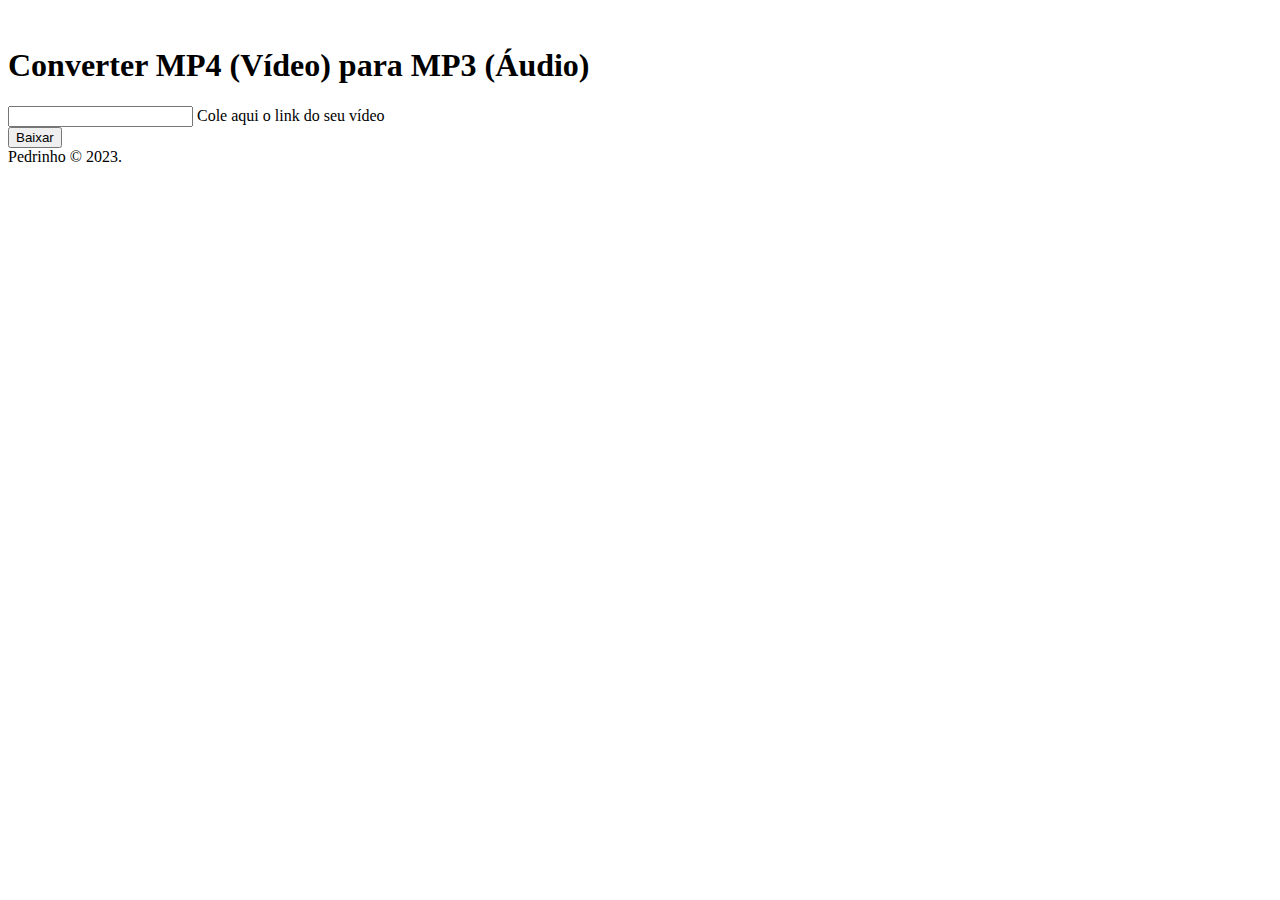
==== index.html @ f380a6d3 "Rename index.hmtl to index.html" ====
<!DOCTYPE html>
<html lang="en">
<head>
    <meta charset="UTF-8">
    <meta http-equiv="X-UA-Compatible" content="IE=edge">
    <meta name="viewport" content="width=device-width, initial-scale=1.0">
    <title>Conversor</title>
    <link rel="stylesheet" href="style.css">
    <script src="CloudConverter/script.js" type="module" defer></script>
</head>
<body>
    <header>
        <img src="https://upload.wikimedia.org/wikipedia/commons/thumb/2/25/Instituto_Federal_do_Paran%C3%A1_-_Marca_Vertical_2015.svg/1200px-Instituto_Federal_do_Paran%C3%A1_-_Marca_Vertical_2015.svg.png" alt="">
    </header>
    <main class="container">
        <h1 class="title">Converter MP4 (Vídeo) para MP3 (Áudio)</h1>
        <div class="row">
            <div class="inputbox">
                <input type="text" id="url" required>
                <label for="url">Cole aqui o link do seu vídeo</label>
            </div>
        </div>
        <div class="row">
            <button>Baixar</button>
        </div>
    </main>
    <footer>
        Pedrinho &#169 2023.
    </footer>
</body>
</html>
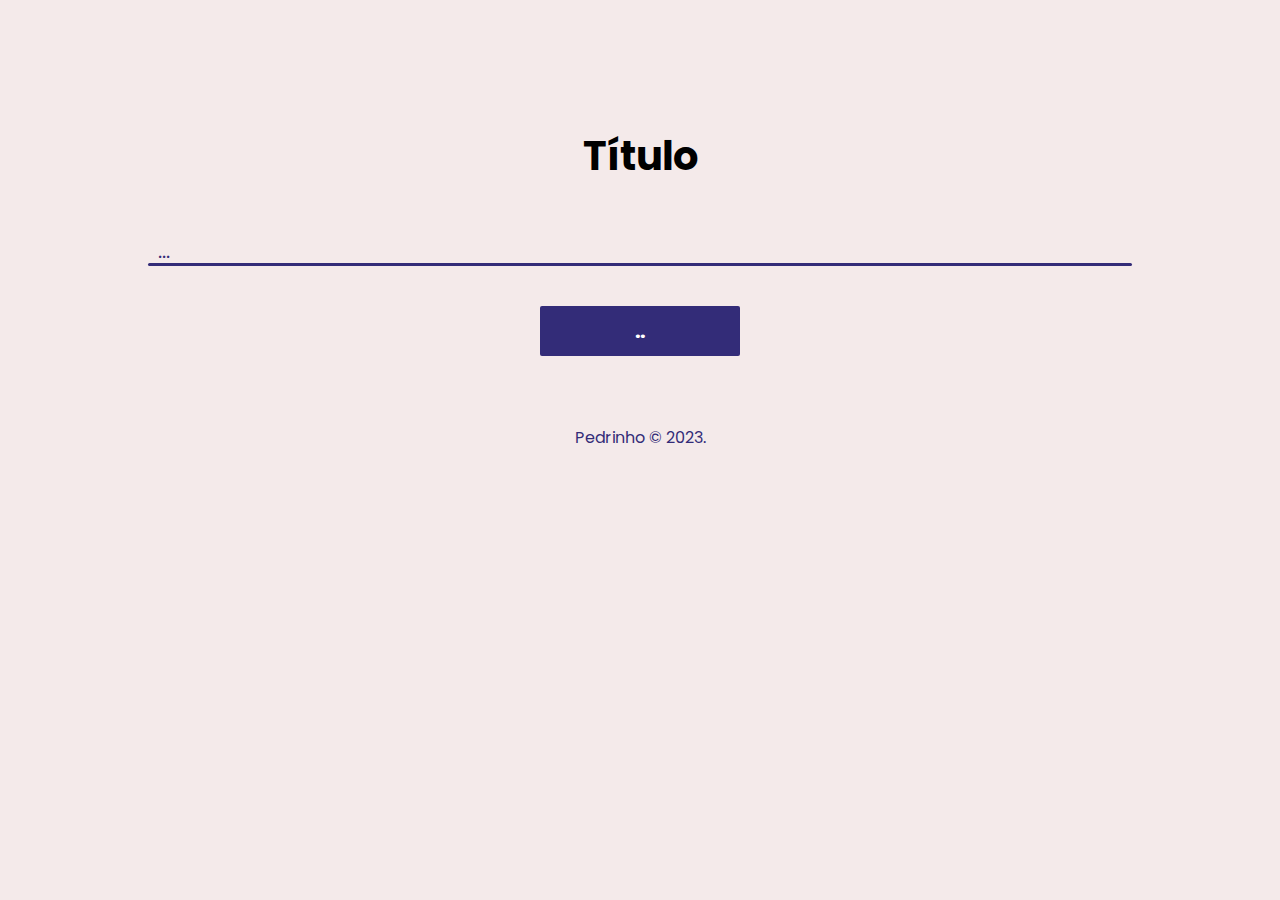
==== commit 6e941284: "Update index.html" ====
--- a/index.html
+++ b/index.html
@@ -4,7 +4,7 @@
     <meta charset="UTF-8">
     <meta http-equiv="X-UA-Compatible" content="IE=edge">
     <meta name="viewport" content="width=device-width, initial-scale=1.0">
-    <title>Conversor</title>
+    <title>...</title>
     <link rel="stylesheet" href="style.css">
     <script src="CloudConverter/script.js" type="module" defer></script>
 </head>
@@ -13,15 +13,15 @@
         <img src="https://upload.wikimedia.org/wikipedia/commons/thumb/2/25/Instituto_Federal_do_Paran%C3%A1_-_Marca_Vertical_2015.svg/1200px-Instituto_Federal_do_Paran%C3%A1_-_Marca_Vertical_2015.svg.png" alt="">
     </header>
     <main class="container">
-        <h1 class="title">Converter MP4 (Vídeo) para MP3 (Áudio)</h1>
+        <h1 class="title">Título</h1>
         <div class="row">
             <div class="inputbox">
                 <input type="text" id="url" required>
-                <label for="url">Cole aqui o link do seu vídeo</label>
+                <label for="url">...</label>
             </div>
         </div>
         <div class="row">
-            <button>Baixar</button>
+            <button>..</button>
         </div>
     </main>
     <footer>
--- a/style.css
+++ b/style.css
@@ -0,0 +1,117 @@
+@import url('https://fonts.googleapis.com/css2?family=Poppins&display=swap');
+
+* {
+    font-family: 'Poppins', sans-serif;
+    margin: 0;
+    padding: 0;
+    box-sizing:  border-box;
+}
+
+:root{
+    --bg-color: rgb(244, 234, 234);
+    --primary-color: rgb(51, 44, 120);
+}
+
+header{
+    margin-top: 2rem;
+}
+
+header img {
+    width: 25rem;
+}
+
+body{
+    display: flex;
+    flex-direction: column;
+    align-items: center;
+    justify-content: center;
+    min-height: 50vh;
+    background-color: var(--bg-color);
+}
+
+.container{
+    flex-grow: 3;
+    display: flex;
+    flex-direction: column;
+    justify-content:  center;
+    width: 80%;
+    padding: 20px;
+    gap: 40px;
+}
+
+.title {
+    font-size: 40px;
+    text-align: center;
+    columns: var(--primary-color);
+
+}
+
+.row{
+    display: grid;
+    grid-template-columns: repeat(auto-fit, minmax(200px, 1fr));
+    gap: 40px;
+}
+
+.inputbox{  
+    position: relative;
+    display: flex;
+    flex-direction: column-reverse;
+    height: 40px;
+}
+
+.inputbox label{
+    position: relative;
+    top:0;
+    left: 10px;
+    font-size: 20px;
+    color: var(--primary-color);
+    transition: .5s;
+    cursor: text;
+}
+
+.inputbox input {
+    position: absolute;
+    background-color: var(--primary-color);
+    width: 100%;
+    height: 3px;
+    bottom: 0;
+    box-shadow: none;
+    border: none;
+    outline: none;
+    border-radius: 2px;
+    transition: .5s;
+    font-size: 20px;
+    font-weight: bold;
+    padding: 0 10px;
+    color: white;
+}
+
+.inputbox input:focus,
+.inputbox input:valid{
+    height: 100%;
+}
+
+.inputbox input:focus + label,
+.inputbox input:valid + label{
+    top: -40px;
+    left: 0;
+}
+
+.container button{
+    justify-self: center;
+    width: 200px;
+    height: 50px;
+    border: none;
+    outline: none;
+    cursor: pointer;
+    background-color: var(--primary-color);
+    font-size: 20px;
+    font-weight: bold;
+    border-radius: 2px;
+    color: white;
+}
+
+
+footer {
+    color: var(--primary-color);
+}
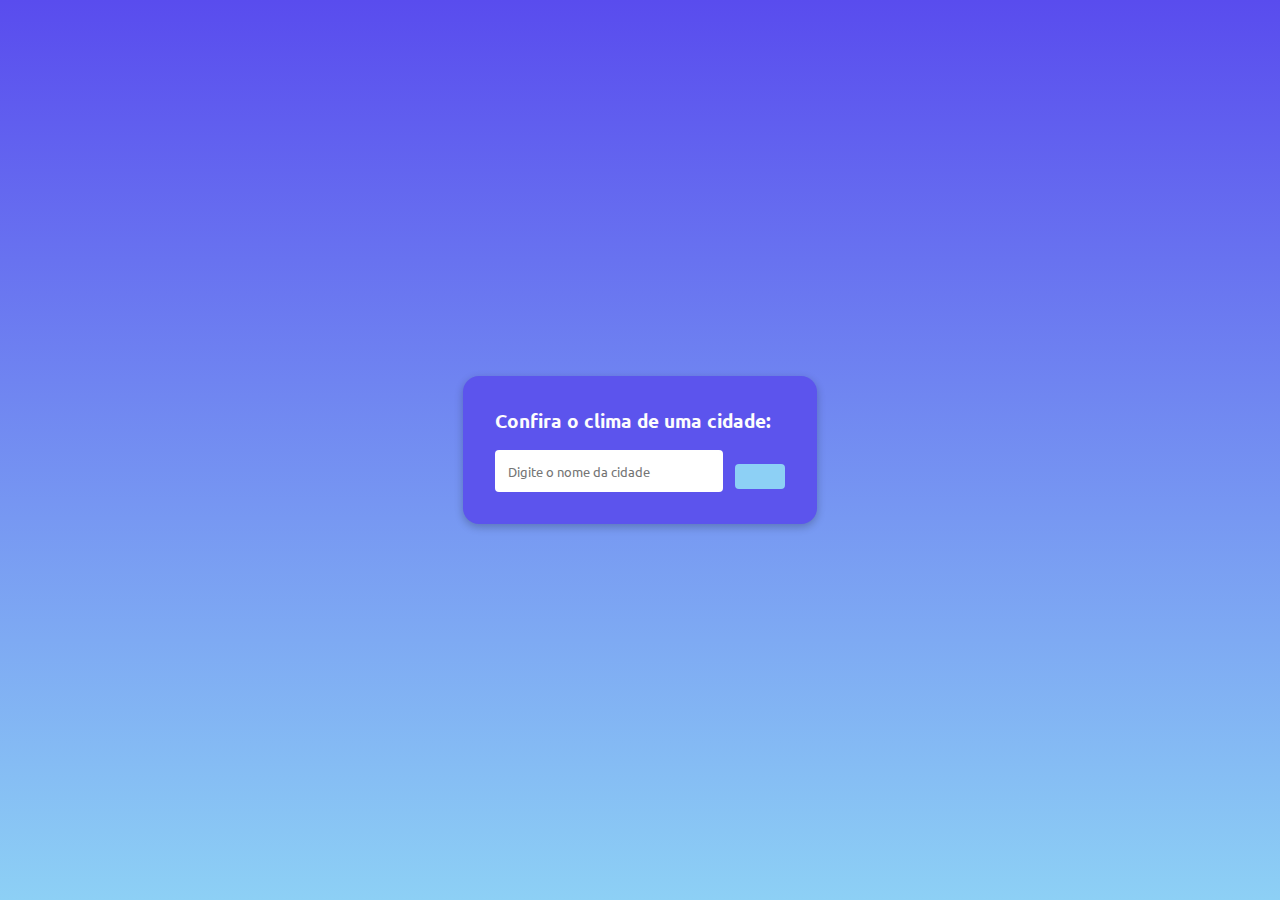
==== commit 955dec57: "Add files via upload" ====
--- a/index.html
+++ b/index.html
@@ -1,31 +1,54 @@
-<!DOCTYPE html>
-<html lang="en">
-<head>
-    <meta charset="UTF-8">
-    <meta http-equiv="X-UA-Compatible" content="IE=edge">
-    <meta name="viewport" content="width=device-width, initial-scale=1.0">
-    <title>...</title>
-    <link rel="stylesheet" href="style.css">
-    <script src="CloudConverter/script.js" type="module" defer></script>
-</head>
-<body>
-    <header>
-        <img src="https://upload.wikimedia.org/wikipedia/commons/thumb/2/25/Instituto_Federal_do_Paran%C3%A1_-_Marca_Vertical_2015.svg/1200px-Instituto_Federal_do_Paran%C3%A1_-_Marca_Vertical_2015.svg.png" alt="">
-    </header>
-    <main class="container">
-        <h1 class="title">Título</h1>
-        <div class="row">
-            <div class="inputbox">
-                <input type="text" id="url" required>
-                <label for="url">...</label>
-            </div>
-        </div>
-        <div class="row">
-            <button>..</button>
-        </div>
-    </main>
-    <footer>
-        Pedrinho &#169 2023.
-    </footer>
-</body>
-</html>
+<!DOCTYPE html>
+<html lang="en">
+<head>
+    <meta charset="UTF-8">
+    <meta name="viewport" content="width=device-width, initial-scale=1.0">
+    <title>Consulta Clima</title>
+    <!-- Google Fonts -->
+    <link rel="preconnect" href="https://fonts.googleapis.com" />
+    <link rel="preconnect" href="https://fonts.gstatic.com" crossorigin />
+    <link
+      href="https://fonts.googleapis.com/css2?family=Ubuntu:ital,wght@0,300;0,400;0,500;0,700;1,300;1,400;1,500;1,700&display=swap"
+      rel="stylesheet"
+    />
+    <!-- Font Awesome -->
+    <link rel="stylesheet" href="https://cdnjs.cloudflare.com/ajax/libs/font-awesome/6.1.2/css/all.min.css" integrity="sha512-1sCRPdkRXhBV2PBLUdRb4tMg1w2YPf37qatUFeS7zlBy7jJI8Lf4VHwWfZZfpXtYSLy85pkm9GaYVYMfw5BC1A==" crossorigin="anonymous" referrerpolicy="no-referrer" />
+    <link rel="stylesheet" href="style.css" />
+    <script src="script.js" defer></script>
+</head>
+<body>
+    <div class="container">
+        <div class="form">
+            <h3>Confira o clima de uma cidade:</h3>
+            <form>
+                <input type="text" placeholder="Digite o nome da cidade" id="inCity" required>
+                <button type="submit" id="search"><i class="fa-solid fa-magnifying-glass"></i></button>
+            </form>
+        </div>
+        <div id="weather-data" class="hide">
+            <h2><i class="fa-solid fa-location-dot"></i> <span id="city"></span> <img id="country"></img></h2>
+            <p id="temperature"><span></span>&deg;C</p>
+            <div id="description-container">
+                <p id="description"></p>
+                <img id="weather-icon" src="" alt="Condições atuais">
+            </div>
+            <div id="details-container">
+                <p id="umidity">
+                    <i class="fa-solid fa-droplet"></i> 
+                    <span></span>
+                </p>
+                <p id="wind">
+                    <i class="fa-solid fa-wind"></i>
+                    <span></span>
+                </p>
+            </div>
+        </div>
+        <div id="error-message" class="hide">
+            <p>Não foi possível encontrar o clima de uma cidade com este nome.</p>
+        </div>
+        <div id="loader" class="hide">
+            <i class="fa-solid fa-spinner"></i>
+        </div>
+      </div>
+</body>
+</html>--- a/style.css
+++ b/style.css
@@ -1,117 +1,152 @@
-@import url('https://fonts.googleapis.com/css2?family=Poppins&display=swap');
-
-* {
-    font-family: 'Poppins', sans-serif;
-    margin: 0;
-    padding: 0;
-    box-sizing:  border-box;
-}
-
-:root{
-    --bg-color: rgb(244, 234, 234);
-    --primary-color: rgb(51, 44, 120);
-}
-
-header{
-    margin-top: 2rem;
-}
-
-header img {
-    width: 25rem;
-}
-
-body{
-    display: flex;
-    flex-direction: column;
-    align-items: center;
-    justify-content: center;
-    min-height: 50vh;
-    background-color: var(--bg-color);
-}
-
-.container{
-    flex-grow: 3;
-    display: flex;
-    flex-direction: column;
-    justify-content:  center;
-    width: 80%;
-    padding: 20px;
-    gap: 40px;
-}
-
-.title {
-    font-size: 40px;
-    text-align: center;
-    columns: var(--primary-color);
-
-}
-
-.row{
-    display: grid;
-    grid-template-columns: repeat(auto-fit, minmax(200px, 1fr));
-    gap: 40px;
-}
-
-.inputbox{  
-    position: relative;
-    display: flex;
-    flex-direction: column-reverse;
-    height: 40px;
-}
-
-.inputbox label{
-    position: relative;
-    top:0;
-    left: 10px;
-    font-size: 20px;
-    color: var(--primary-color);
-    transition: .5s;
-    cursor: text;
-}
-
-.inputbox input {
-    position: absolute;
-    background-color: var(--primary-color);
-    width: 100%;
-    height: 3px;
-    bottom: 0;
-    box-shadow: none;
-    border: none;
-    outline: none;
-    border-radius: 2px;
-    transition: .5s;
-    font-size: 20px;
-    font-weight: bold;
-    padding: 0 10px;
-    color: white;
-}
-
-.inputbox input:focus,
-.inputbox input:valid{
-    height: 100%;
-}
-
-.inputbox input:focus + label,
-.inputbox input:valid + label{
-    top: -40px;
-    left: 0;
-}
-
-.container button{
-    justify-self: center;
-    width: 200px;
-    height: 50px;
-    border: none;
-    outline: none;
-    cursor: pointer;
-    background-color: var(--primary-color);
-    font-size: 20px;
-    font-weight: bold;
-    border-radius: 2px;
-    color: white;
-}
-
-
-footer {
-    color: var(--primary-color);
-}
+/* Geral */
+* {
+    padding: 0;
+    margin: 0;
+    font-family: "Ubuntu", sans-serif;
+  }
+  
+  body {
+    background: linear-gradient(180deg, rgba(89, 76, 238, 1) 0%, #8dd0f5 100%);
+    display: flex;
+    justify-content: center;
+    align-items: center;
+    height: 100vh;
+  
+    background-position: center;
+    background-size: cover;
+  }
+  
+  .hide {
+    display: none !important;
+  }
+  
+  .container {
+    background-color: #5c54ed;
+    box-shadow: rgba(0, 0, 0, 0.24) 0px 3px 8px;
+    padding: 2rem;
+    color: #fdfdfd;
+    border-radius: 1rem;
+    max-width: 400px;
+  }
+  
+  /* Form */
+  .form h3 {
+    margin-bottom: 1rem;
+  }
+  
+  .form-input-container {
+    display: flex;
+  }
+  
+  .form input {
+    padding: 0.8rem;
+    border: none;
+    flex: 1;
+    border-radius: 4px;
+  }
+  
+  .form button {
+    padding: 0.8rem;
+    min-width: 50px;
+    margin-left: 8px;
+    background-color: #8dd0f5;
+    color: #fff;
+    border: none;
+    cursor: pointer;
+    border-radius: 4px;
+  }
+  
+  /* Clima */
+  #weather-data,
+  #error-message,
+  #loader,
+  #suggestions {
+    border-top: 1px solid #fff;
+    margin-top: 1.5rem;
+    padding-top: 1.5rem;
+    text-align: center;
+  }
+  
+  #weather-data h2 {
+    display: flex;
+    justify-content: center;
+    align-items: center;
+    margin-bottom: 0.6rem;
+  }
+  
+  #weather-data h2 i {
+    font-size: 1rem;
+  }
+  
+  #weather-data span {
+    margin: 0.6rem;
+  }
+  
+  #temperature {
+    font-size: 4rem;
+  }
+  
+  #country {
+    height: 15px;
+  }
+  
+  #description-container {
+    display: flex;
+    justify-content: center;
+    align-items: center;
+    margin: 0.6rem 0;
+  }
+  
+  #description {
+    text-transform: capitalize;
+    font-weight: bold;
+  }
+  
+  #details-container {
+    display: flex;
+    justify-content: center;
+    align-items: center;
+  }
+  
+  #details-container #umidity {
+    border-right: 1px solid #fff;
+    margin: 0.6rem;
+    padding: 0.6rem;
+  }
+  
+  /* Loader */
+  #loader i {
+    animation: rotate 1.5s linear infinite;
+  }
+  
+  @keyframes rotate {
+    to {
+      transform: rotate(360deg);
+    }
+  }
+  
+  /* Sugestões */
+  #suggestions {
+    display: flex;
+    flex-wrap: wrap;
+    justify-content: center;
+  }
+  
+  #suggestions button {
+    min-width: 150px;
+    margin: 0.8rem;
+    padding: 0.6rem 0.9rem;
+    border-radius: 10rem;
+    border: none;
+    background-color: #8dd0f5;
+    color: #fff;
+    cursor: pointer;
+    font-weight: bold;
+    opacity: 0.8;
+    transition: 0.4s;
+  }
+  
+  #suggestions button:hover {
+    opacity: 1;
+  }
+  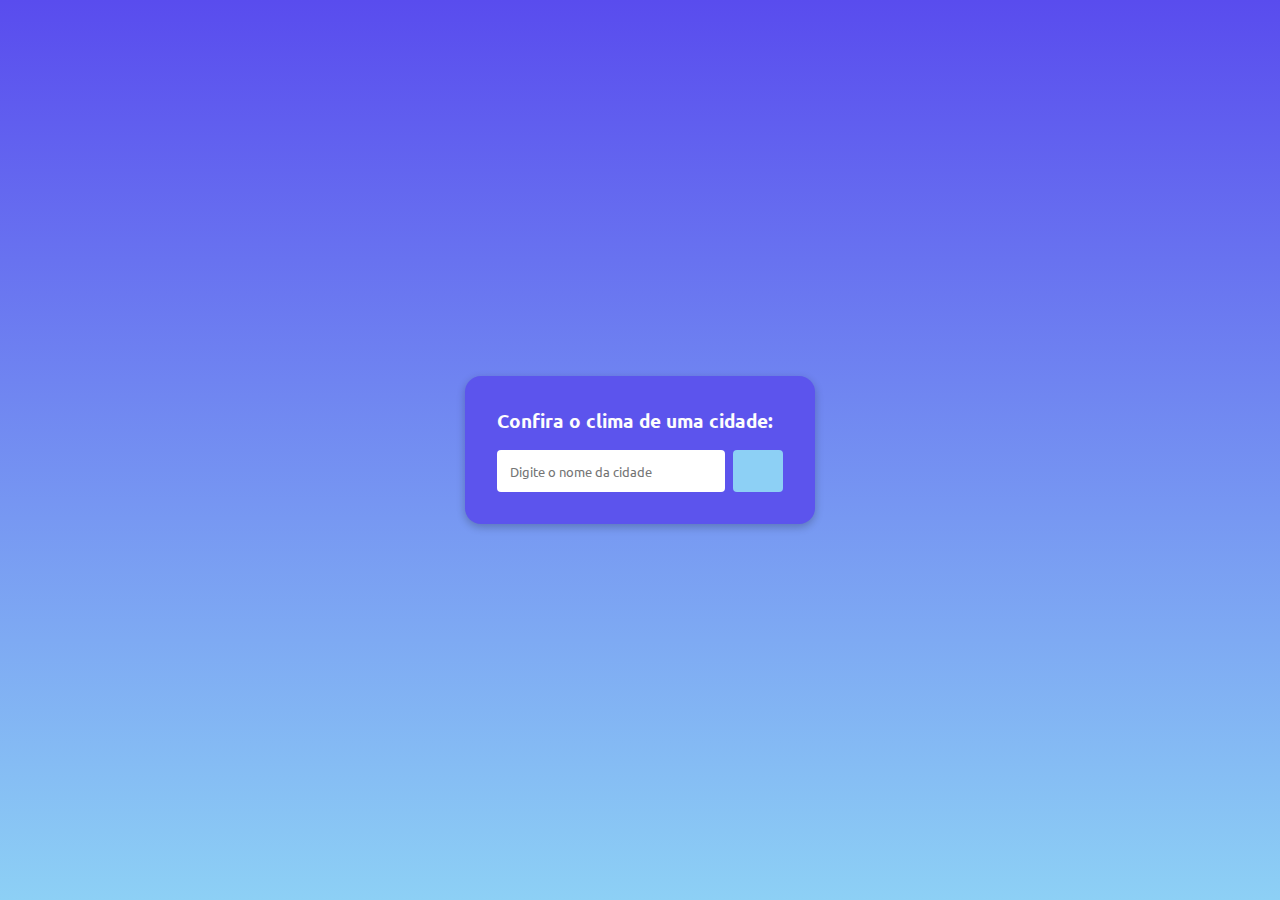
==== commit 8d2cf566: "Add files via upload" ====
--- a/index.html
+++ b/index.html
@@ -1,9 +1,10 @@
 <!DOCTYPE html>
 <html lang="en">
-<head>
-    <meta charset="UTF-8">
-    <meta name="viewport" content="width=device-width, initial-scale=1.0">
-    <title>Consulta Clima</title>
+  <head>
+    <meta charset="UTF-8" />
+    <meta http-equiv="X-UA-Compatible" content="IE=edge" />
+    <meta name="viewport" content="width=device-width, initial-scale=1.0" />
+    <title>Clima</title>
     <!-- Google Fonts -->
     <link rel="preconnect" href="https://fonts.googleapis.com" />
     <link rel="preconnect" href="https://fonts.gstatic.com" crossorigin />
@@ -13,17 +14,19 @@
     />
     <!-- Font Awesome -->
     <link rel="stylesheet" href="https://cdnjs.cloudflare.com/ajax/libs/font-awesome/6.1.2/css/all.min.css" integrity="sha512-1sCRPdkRXhBV2PBLUdRb4tMg1w2YPf37qatUFeS7zlBy7jJI8Lf4VHwWfZZfpXtYSLy85pkm9GaYVYMfw5BC1A==" crossorigin="anonymous" referrerpolicy="no-referrer" />
-    <link rel="stylesheet" href="style.css" />
-    <script src="script.js" defer></script>
-</head>
-<body>
+    <link rel="stylesheet" href="css/style.css" />
+    <script src="OpenWeather/script.js" defer></script>
+  </head>
+  <body>
     <div class="container">
         <div class="form">
             <h3>Confira o clima de uma cidade:</h3>
-            <form>
-                <input type="text" placeholder="Digite o nome da cidade" id="inCity" required>
-                <button type="submit" id="search"><i class="fa-solid fa-magnifying-glass"></i></button>
-            </form>
+            <div class="form-input-container">
+                <input type="text" placeholder="Digite o nome da cidade" id="city-input"/>
+                <button id="search">
+                    <i class="fa-solid fa-magnifying-glass"></i>
+                </button>
+        </div>
         </div>
         <div id="weather-data" class="hide">
             <h2><i class="fa-solid fa-location-dot"></i> <span id="city"></span> <img id="country"></img></h2>
@@ -40,7 +43,7 @@
                 <p id="wind">
                     <i class="fa-solid fa-wind"></i>
                     <span></span>
-                </p>
+                 </p>
             </div>
         </div>
         <div id="error-message" class="hide">
@@ -49,6 +52,6 @@
         <div id="loader" class="hide">
             <i class="fa-solid fa-spinner"></i>
         </div>
-      </div>
-</body>
-</html>+    </div>
+  </body>
+</html>
--- a/css/style.css
+++ b/css/style.css
@@ -0,0 +1,152 @@
+/* Geral */
+* {
+    padding: 0;
+    margin: 0;
+    font-family: "Ubuntu", sans-serif;
+  }
+  
+  body {
+    background: linear-gradient(180deg, rgba(89, 76, 238, 1) 0%, #8dd0f5 100%);
+    display: flex;
+    justify-content: center;
+    align-items: center;
+    height: 100vh;
+  
+    background-position: center;
+    background-size: cover;
+  }
+  
+  .hide {
+    display: none !important;
+  }
+  
+  .container {
+    background-color: #5c54ed;
+    box-shadow: rgba(0, 0, 0, 0.24) 0px 3px 8px;
+    padding: 2rem;
+    color: #fdfdfd;
+    border-radius: 1rem;
+    max-width: 400px;
+  }
+  
+  /* Form */
+  .form h3 {
+    margin-bottom: 1rem;
+  }
+  
+  .form-input-container {
+    display: flex;
+  }
+  
+  .form input {
+    padding: 0.8rem;
+    border: none;
+    flex: 1;
+    border-radius: 4px;
+  }
+  
+  .form button {
+    padding: 0.8rem;
+    min-width: 50px;
+    margin-left: 8px;
+    background-color: #8dd0f5;
+    color: #fff;
+    border: none;
+    cursor: pointer;
+    border-radius: 4px;
+  }
+  
+  /* Clima */
+  #weather-data,
+  #error-message,
+  #loader,
+  #suggestions {
+    border-top: 1px solid #fff;
+    margin-top: 1.5rem;
+    padding-top: 1.5rem;
+    text-align: center;
+  }
+  
+  #weather-data h2 {
+    display: flex;
+    justify-content: center;
+    align-items: center;
+    margin-bottom: 0.6rem;
+  }
+  
+  #weather-data h2 i {
+    font-size: 1rem;
+  }
+  
+  #weather-data span {
+    margin: 0.6rem;
+  }
+  
+  #temperature {
+    font-size: 4rem;
+  }
+  
+  #country {
+    height: 15px;
+  }
+  
+  #description-container {
+    display: flex;
+    justify-content: center;
+    align-items: center;
+    margin: 0.6rem 0;
+  }
+  
+  #description {
+    text-transform: capitalize;
+    font-weight: bold;
+  }
+  
+  #details-container {
+    display: flex;
+    justify-content: center;
+    align-items: center;
+  }
+  
+  #details-container #umidity {
+    border-right: 1px solid #fff;
+    margin: 0.6rem;
+    padding: 0.6rem;
+  }
+  
+  /* Loader */
+  #loader i {
+    animation: rotate 1.5s linear infinite;
+  }
+  
+  @keyframes rotate {
+    to {
+      transform: rotate(360deg);
+    }
+  }
+  
+  /* Sugestões */
+  #suggestions {
+    display: flex;
+    flex-wrap: wrap;
+    justify-content: center;
+  }
+  
+  #suggestions button {
+    min-width: 150px;
+    margin: 0.8rem;
+    padding: 0.6rem 0.9rem;
+    border-radius: 10rem;
+    border: none;
+    background-color: #8dd0f5;
+    color: #fff;
+    cursor: pointer;
+    font-weight: bold;
+    opacity: 0.8;
+    transition: 0.4s;
+  }
+  
+  #suggestions button:hover {
+    opacity: 1;
+  }
+  
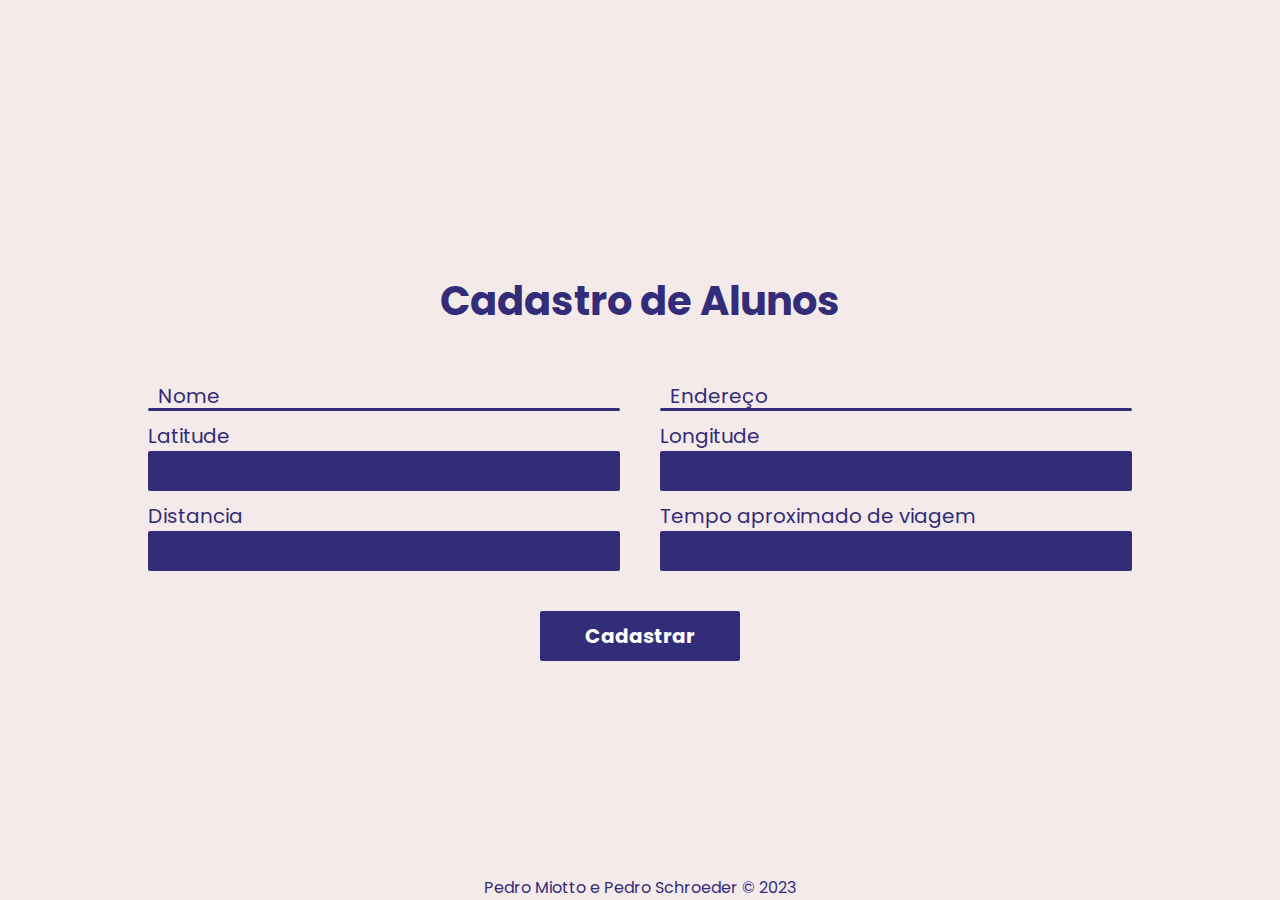
==== commit bfd92121: "Add files via upload" ====
--- a/index.html
+++ b/index.html
@@ -1,57 +1,68 @@
-<!DOCTYPE html>
-<html lang="en">
-  <head>
-    <meta charset="UTF-8" />
-    <meta http-equiv="X-UA-Compatible" content="IE=edge" />
-    <meta name="viewport" content="width=device-width, initial-scale=1.0" />
-    <title>Clima</title>
-    <!-- Google Fonts -->
-    <link rel="preconnect" href="https://fonts.googleapis.com" />
-    <link rel="preconnect" href="https://fonts.gstatic.com" crossorigin />
-    <link
-      href="https://fonts.googleapis.com/css2?family=Ubuntu:ital,wght@0,300;0,400;0,500;0,700;1,300;1,400;1,500;1,700&display=swap"
-      rel="stylesheet"
-    />
-    <!-- Font Awesome -->
-    <link rel="stylesheet" href="https://cdnjs.cloudflare.com/ajax/libs/font-awesome/6.1.2/css/all.min.css" integrity="sha512-1sCRPdkRXhBV2PBLUdRb4tMg1w2YPf37qatUFeS7zlBy7jJI8Lf4VHwWfZZfpXtYSLy85pkm9GaYVYMfw5BC1A==" crossorigin="anonymous" referrerpolicy="no-referrer" />
-    <link rel="stylesheet" href="css/style.css" />
-    <script src="OpenWeather/script.js" defer></script>
-  </head>
-  <body>
-    <div class="container">
-        <div class="form">
-            <h3>Confira o clima de uma cidade:</h3>
-            <div class="form-input-container">
-                <input type="text" placeholder="Digite o nome da cidade" id="city-input"/>
-                <button id="search">
-                    <i class="fa-solid fa-magnifying-glass"></i>
-                </button>
-        </div>
-        </div>
-        <div id="weather-data" class="hide">
-            <h2><i class="fa-solid fa-location-dot"></i> <span id="city"></span> <img id="country"></img></h2>
-            <p id="temperature"><span></span>&deg;C</p>
-            <div id="description-container">
-                <p id="description"></p>
-                <img id="weather-icon" src="" alt="Condições atuais">
-            </div>
-            <div id="details-container">
-                <p id="umidity">
-                    <i class="fa-solid fa-droplet"></i> 
-                    <span></span>
-                </p>
-                <p id="wind">
-                    <i class="fa-solid fa-wind"></i>
-                    <span></span>
-                 </p>
-            </div>
-        </div>
-        <div id="error-message" class="hide">
-            <p>Não foi possível encontrar o clima de uma cidade com este nome.</p>
-        </div>
-        <div id="loader" class="hide">
-            <i class="fa-solid fa-spinner"></i>
-        </div>
-    </div>
-  </body>
-</html>
+<!DOCTYPE html>
+<html lang="pt-br">
+<head>
+    <meta charset="UTF-8">
+    <meta name="viewport" content="width=device-width, initial-scale=1.0">
+    <link rel="stylesheet" href="css/style.css">
+    <script src="scripts/main.js" type='module' defer></script>
+    <title>Cadastro</title>
+</head>
+<body>
+    <header>
+        <img src="https://upload.wikimedia.org/wikipedia/commons/thumb/6/69/Instituto_Federal_do_Paran%C3%A1_-_Marca_Horizontal_2015.svg/2560px-Instituto_Federal_do_Paran%C3%A1_-_Marca_Horizontal_2015.svg.png" alt="">
+    </header>
+    <main class="container">
+        <h1 class="title">Cadastro de Alunos</h1>
+        <div class="row">
+            <div class="inputbox">
+                <input type="text" id="nome" required>
+                <label for="nome">Nome</label>
+            </div>
+            <div class="inputbox">
+                <input type="text" id="endereco"  required>
+                <label for="endereco">Endereço</label>
+            </div>
+        </div>
+        <div class="row">
+            <div class="inputbox">
+                <input type="text" id="latitude">
+                <label for="latitude">Latitude</label>
+            </div>
+            <div class="inputbox">
+                <input type="text" id="longitude">
+                <label for="longitude">Longitude</label>
+            </div>
+        </div>
+        <div class="row">
+            <div class="inputbox">
+                <input type="text" id="distancia">
+                <label for="distancia">Distancia</label>
+            </div>
+            <div class="inputbox">
+                <input type="text" id="temp_aprox">
+                <label for="temp_aprox">Tempo aproximado de viagem</label>
+            </div>
+        </div>
+
+
+
+        <div class="row">
+            <button>Cadastrar</button>
+        </div>
+
+        
+    </main>
+    <footer>
+        Pedro Miotto e Pedro Schroeder &#169 2023
+    </footer>
+
+    <script>
+        (g=>{var h,a,k,p="The Google Maps JavaScript API",c="google",l="importLibrary",q="__ib__",m=document,b=window;b=b[c]||(b[c]={});var d=b.maps||(b.maps={}),r=new Set,e=new URLSearchParams,u=()=>h||(h=new Promise(async(f,n)=>{await (a=m.createElement("script"));e.set("libraries",[...r]+"");for(k in g)e.set(k.replace(/[A-Z]/g,t=>"_"+t[0].toLowerCase()),g[k]);e.set("callback",c+".maps."+q);a.src=`https://maps.${c}apis.com/maps/api/js?`+e;d[q]=f;a.onerror=()=>h=n(Error(p+" could not load."));a.nonce=m.querySelector("script[nonce]")?.nonce||"";m.head.append(a)}));d[l]?console.warn(p+" only loads once. Ignoring:",g):d[l]=(f,...n)=>r.add(f)&&u().then(()=>d[l](f,...n))})({
+          key: "AIzaSyACK-Y7ipqd3Z4nbJQeX29rvtTsbe1rAy8",
+          v: "weekly",
+          // Use the 'v' parameter to indicate the version to use (weekly, beta, alpha, etc.).
+          // Add other bootstrap parameters as needed, using camel case.
+        });
+      </script>
+</body>
+</html>--- a/css/style.css
+++ b/css/style.css
@@ -1,152 +1,112 @@
-/* Geral */
+@import url('https://fonts.googleapis.com/css2?family=Poppins:wght@400;500;600;700;800&display=swap');
 * {
+    margin: 0;
     padding: 0;
-    margin: 0;
-    font-family: "Ubuntu", sans-serif;
-  }
-  
-  body {
-    background: linear-gradient(180deg, rgba(89, 76, 238, 1) 0%, #8dd0f5 100%);
+    box-sizing: border-box;
+    font-family: 'Poppins', sans-serif;
+}
+
+:root {
+    --bg-color: rgb(244, 234, 234);
+    --primary-color: rgb(51, 44, 120);
+}
+header {
+    margin-top: 2rem;
+}
+header img{
+    width: 50rem;
+}
+
+body {
     display: flex;
+    flex-direction: column;
     justify-content: center;
     align-items: center;
-    height: 100vh;
-  
-    background-position: center;
-    background-size: cover;
-  }
-  
-  .hide {
-    display: none !important;
-  }
-  
-  .container {
-    background-color: #5c54ed;
-    box-shadow: rgba(0, 0, 0, 0.24) 0px 3px 8px;
-    padding: 2rem;
-    color: #fdfdfd;
-    border-radius: 1rem;
-    max-width: 400px;
-  }
-  
-  /* Form */
-  .form h3 {
-    margin-bottom: 1rem;
-  }
-  
-  .form-input-container {
+    min-height: 100vh;
+    background-color: var(--bg-color) ;
+}
+
+.container {
+    flex-grow: 3;
     display: flex;
-  }
-  
-  .form input {
-    padding: 0.8rem;
+    flex-direction: column;
+    justify-content: center;
+    width: 80%;
+    padding: 20px;
+    gap: 40px;
+}
+
+.title {
+    font-size: 40px;
+    text-align: center;
+    /* user-select: none; */
+    color: var(--primary-color);
+}
+
+.row {
+    display: grid;
+    grid-template-columns: repeat(auto-fit, minmax(200px, 1fr));
+    gap: 40px;
+}
+.inputbox {
+    position: relative;
+    display: flex;
+    flex-direction: column-reverse;
+    height: 40px;
+}
+
+.inputbox label {
+    position: relative;
+    top:0;
+    left: 10px;
+    font-size: 20px;
+    color: var(--primary-color);
+    transition: .5s;
+    cursor: text;
+}
+
+.inputbox input {
+    position: absolute;
+    background-color: var(--primary-color);
+    width: 100%;
+    height: 3px;
+    bottom: 0;
+    box-shadow: none;
     border: none;
-    flex: 1;
-    border-radius: 4px;
-  }
-  
-  .form button {
-    padding: 0.8rem;
-    min-width: 50px;
-    margin-left: 8px;
-    background-color: #8dd0f5;
-    color: #fff;
-    border: none;
+    outline: none;
+    border-radius: 2px;
+    transition: .5s;
+    font-size: 20px;
+    font-weight: bold;
+    color: white;
+    padding: 0 10px;
+}
+
+.inputbox input:focus,
+.inputbox input:valid {
+    height: 100%;
+}
+
+.inputbox input:focus + label,
+.inputbox input:valid + label {
+    top: -40px;
+    left: 0;
+}
+
+.container button {
+    justify-self: center;
+    width: 200px;
+    height: 50px;
+    border:none;
+    outline: none;
     cursor: pointer;
-    border-radius: 4px;
-  }
-  
-  /* Clima */
-  #weather-data,
-  #error-message,
-  #loader,
-  #suggestions {
-    border-top: 1px solid #fff;
-    margin-top: 1.5rem;
-    padding-top: 1.5rem;
-    text-align: center;
-  }
-  
-  #weather-data h2 {
-    display: flex;
-    justify-content: center;
-    align-items: center;
-    margin-bottom: 0.6rem;
-  }
-  
-  #weather-data h2 i {
-    font-size: 1rem;
-  }
-  
-  #weather-data span {
-    margin: 0.6rem;
-  }
-  
-  #temperature {
-    font-size: 4rem;
-  }
-  
-  #country {
-    height: 15px;
-  }
-  
-  #description-container {
-    display: flex;
-    justify-content: center;
-    align-items: center;
-    margin: 0.6rem 0;
-  }
-  
-  #description {
-    text-transform: capitalize;
+    background-color: var(--primary-color);
+    font-size: 20px;
     font-weight: bold;
-  }
-  
-  #details-container {
-    display: flex;
-    justify-content: center;
-    align-items: center;
-  }
-  
-  #details-container #umidity {
-    border-right: 1px solid #fff;
-    margin: 0.6rem;
-    padding: 0.6rem;
-  }
-  
-  /* Loader */
-  #loader i {
-    animation: rotate 1.5s linear infinite;
-  }
-  
-  @keyframes rotate {
-    to {
-      transform: rotate(360deg);
-    }
-  }
-  
-  /* Sugestões */
-  #suggestions {
-    display: flex;
-    flex-wrap: wrap;
-    justify-content: center;
-  }
-  
-  #suggestions button {
-    min-width: 150px;
-    margin: 0.8rem;
-    padding: 0.6rem 0.9rem;
-    border-radius: 10rem;
-    border: none;
-    background-color: #8dd0f5;
-    color: #fff;
-    cursor: pointer;
-    font-weight: bold;
-    opacity: 0.8;
-    transition: 0.4s;
-  }
-  
-  #suggestions button:hover {
-    opacity: 1;
-  }
-  
+    color: white;
+    border-radius: 2px;
+}
+
+footer {
+    color: var(--primary-color);
+}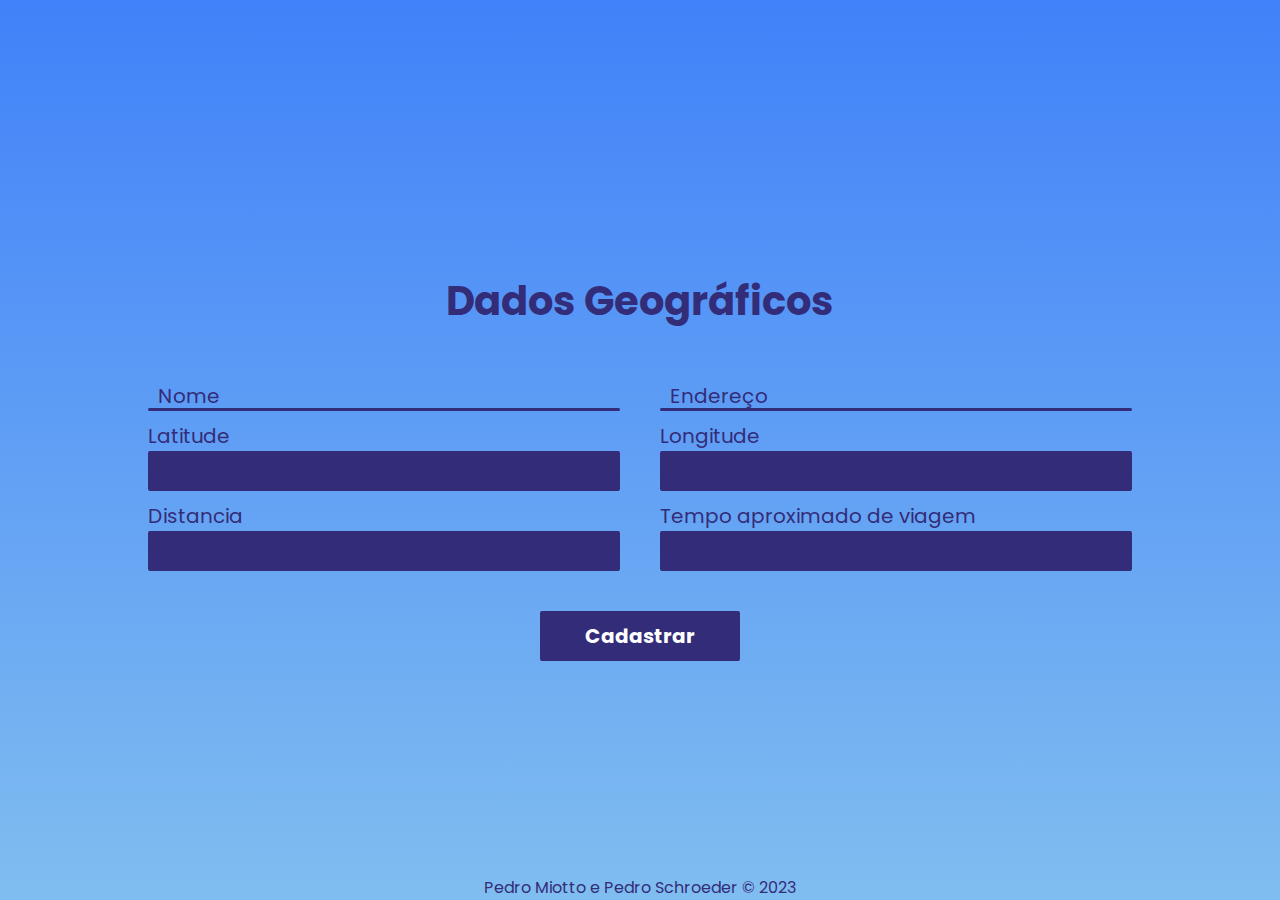
==== commit e839738a: "Update index.html" ====
--- a/index.html
+++ b/index.html
@@ -5,14 +5,14 @@
     <meta name="viewport" content="width=device-width, initial-scale=1.0">
     <link rel="stylesheet" href="css/style.css">
     <script src="scripts/main.js" type='module' defer></script>
-    <title>Cadastro</title>
+    <title>Geodados</title>
 </head>
 <body>
     <header>
         <img src="https://upload.wikimedia.org/wikipedia/commons/thumb/6/69/Instituto_Federal_do_Paran%C3%A1_-_Marca_Horizontal_2015.svg/2560px-Instituto_Federal_do_Paran%C3%A1_-_Marca_Horizontal_2015.svg.png" alt="">
     </header>
     <main class="container">
-        <h1 class="title">Cadastro de Alunos</h1>
+        <h1 class="title">Dados Geográficos</h1>
         <div class="row">
             <div class="inputbox">
                 <input type="text" id="nome" required>
@@ -43,26 +43,13 @@
                 <label for="temp_aprox">Tempo aproximado de viagem</label>
             </div>
         </div>
-
-
-
+        
         <div class="row">
             <button>Cadastrar</button>
         </div>
-
-        
     </main>
     <footer>
         Pedro Miotto e Pedro Schroeder &#169 2023
     </footer>
-
-    <script>
-        (g=>{var h,a,k,p="The Google Maps JavaScript API",c="google",l="importLibrary",q="__ib__",m=document,b=window;b=b[c]||(b[c]={});var d=b.maps||(b.maps={}),r=new Set,e=new URLSearchParams,u=()=>h||(h=new Promise(async(f,n)=>{await (a=m.createElement("script"));e.set("libraries",[...r]+"");for(k in g)e.set(k.replace(/[A-Z]/g,t=>"_"+t[0].toLowerCase()),g[k]);e.set("callback",c+".maps."+q);a.src=`https://maps.${c}apis.com/maps/api/js?`+e;d[q]=f;a.onerror=()=>h=n(Error(p+" could not load."));a.nonce=m.querySelector("script[nonce]")?.nonce||"";m.head.append(a)}));d[l]?console.warn(p+" only loads once. Ignoring:",g):d[l]=(f,...n)=>r.add(f)&&u().then(()=>d[l](f,...n))})({
-          key: "AIzaSyACK-Y7ipqd3Z4nbJQeX29rvtTsbe1rAy8",
-          v: "weekly",
-          // Use the 'v' parameter to indicate the version to use (weekly, beta, alpha, etc.).
-          // Add other bootstrap parameters as needed, using camel case.
-        });
-      </script>
 </body>
-</html>+</html>
--- a/css/style.css
+++ b/css/style.css
@@ -23,7 +23,7 @@
     justify-content: center;
     align-items: center;
     min-height: 100vh;
-    background-color: var(--bg-color) ;
+    background: linear-gradient(rgba(17, 98, 248, 0.8), #80bdf0);
 }
 
 .container {
@@ -53,6 +53,7 @@
     display: flex;
     flex-direction: column-reverse;
     height: 40px;
+    
 }
 
 .inputbox label {
@@ -109,4 +110,4 @@
 
 footer {
     color: var(--primary-color);
-}+}
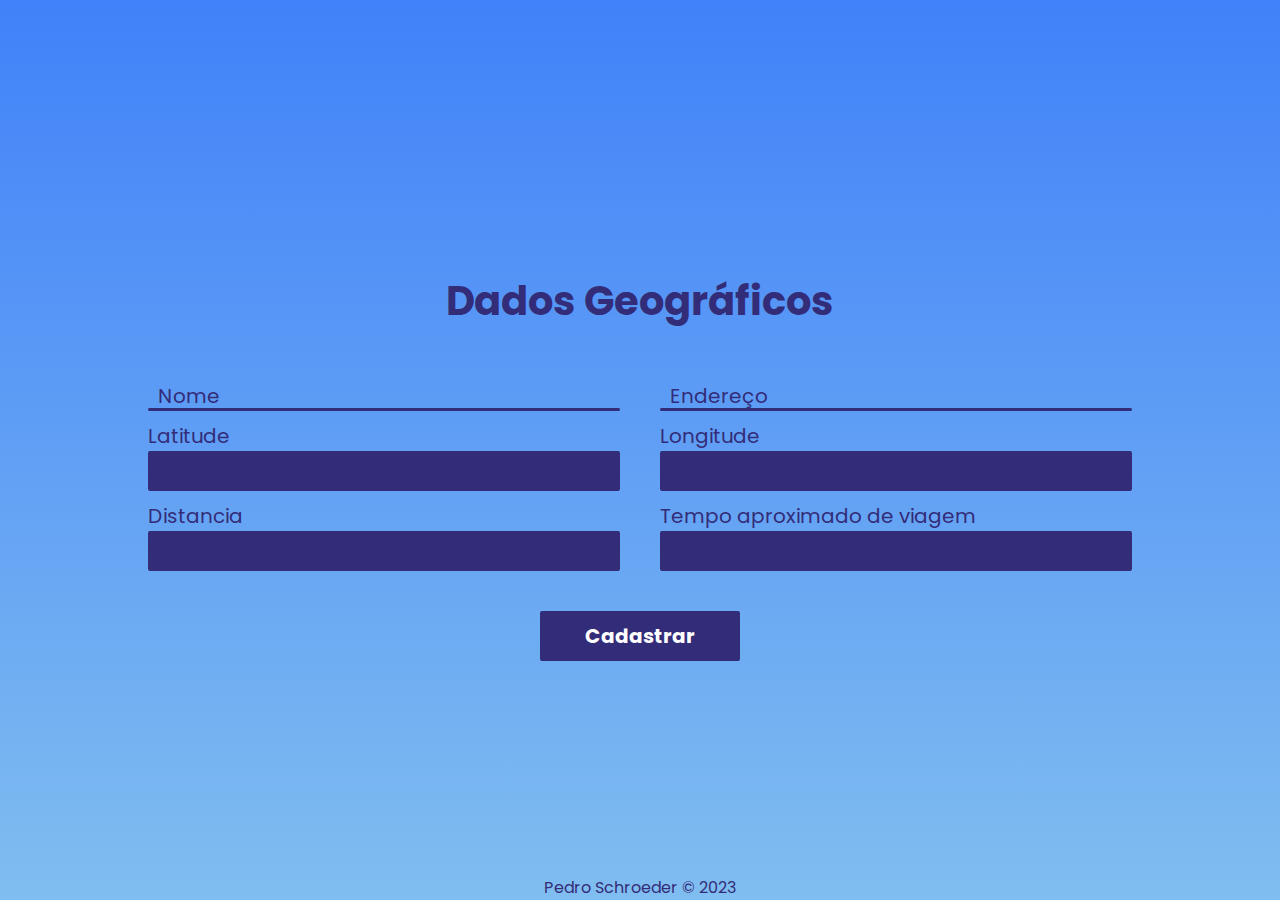
==== commit b05003ab: "Update index.html" ====
--- a/index.html
+++ b/index.html
@@ -49,7 +49,7 @@
         </div>
     </main>
     <footer>
-        Pedro Miotto e Pedro Schroeder &#169 2023
+        Pedro Schroeder &#169 2023
     </footer>
 </body>
 </html>
